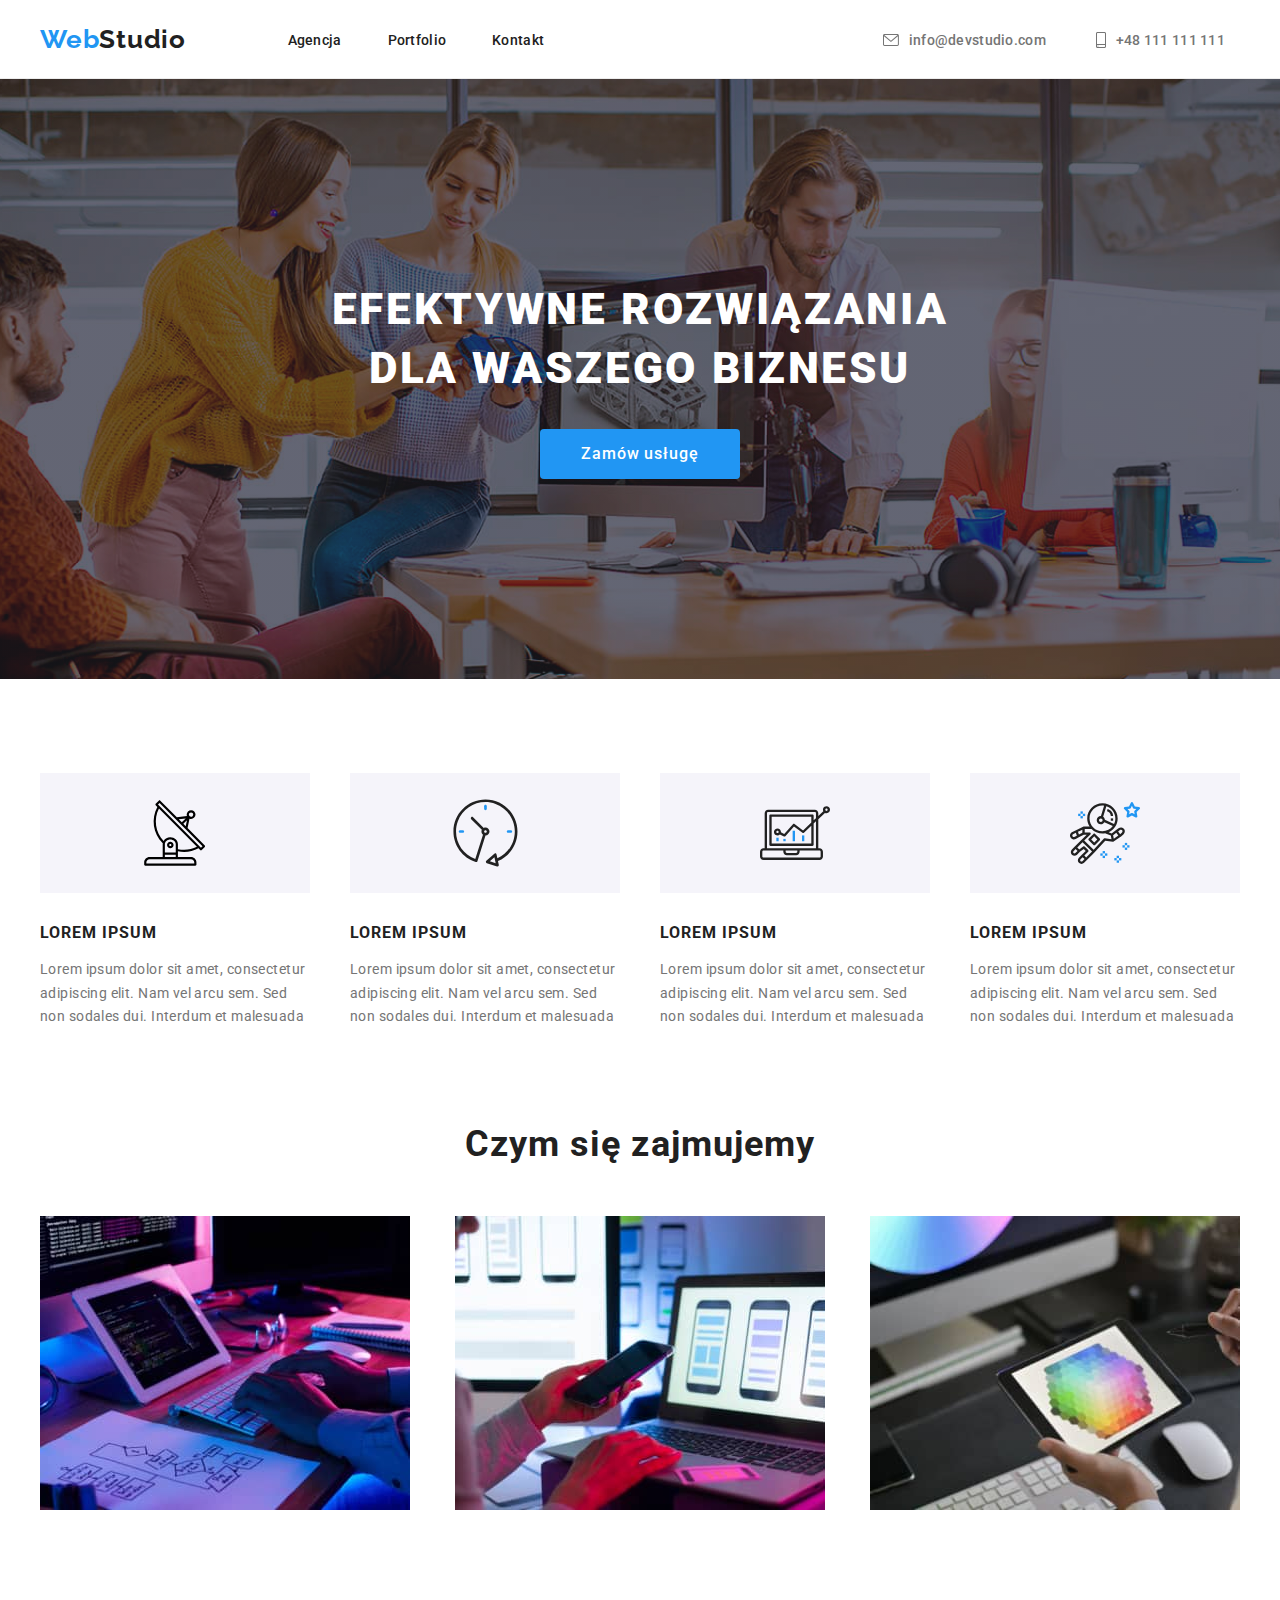
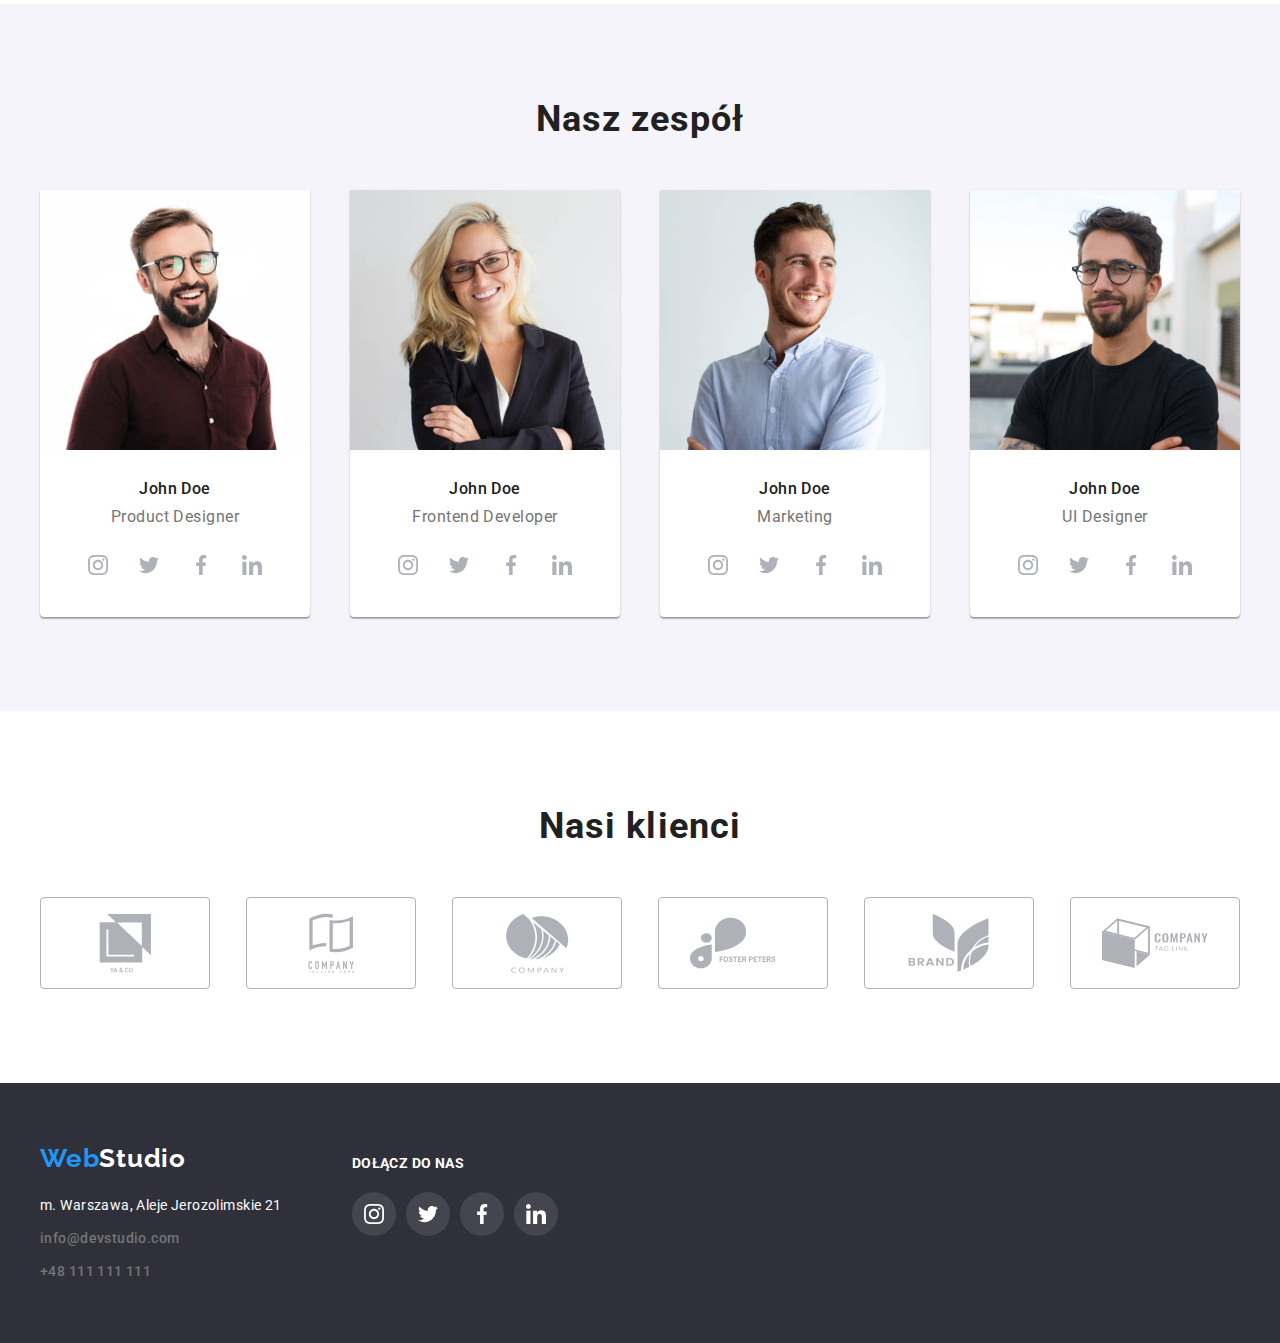
==== index.html @ a98da820 "HW 05" ====
<!DOCTYPE html>
<html lang="pl">
  <!---- ======= H E A D  ======= -->

  <head>
    <title>WebStudio</title>
    <meta charset="utf-8" />
    <meta
      name="desctription"
      content="Efektywne rozwiązania dla Waszego biznesu"
    />
    <link rel="stylesheet" href="css/mordern-normalize.css" />
    <link rel="stylesheet" href="css/styles.css" />
    <link rel="preconnect" href="https://fonts.googleapis.com" />
    <link rel="preconnect" href="https://fonts.gstatic.com" crossorigin />
    <link
      href="https://fonts.googleapis.com/css2?family=Raleway:wght@700&family=Roboto:wght@400;500;700;900&display=swap"
      rel="stylesheet"
    />
  </head>

  <!---- ======= B O D Y ======= -->
  <body>
    <!---- ======= H E A D E R ======= -->

    <header class="header">
      <div class="contanier">
        <nav class="navigation">
          <a href="./index.html" class="navigation-logo logo link1"
            >Web<span class="studioheader">Studio</span></a
          >
          <ul class="navigation-list list">
            <li class="navigation-list-item">
              <a href="" class="link1">Agencja</a>
            </li>
            <li class="navigation-list-item">
              <a href="./portfolio.html" class="link1">Portfolio</a>
            </li>
            <li class="navigation-list-item">
              <a href="" class="link1">Kontakt</a>
            </li>
          </ul>
          <adress class="adress list">
            <ul class="navigation-adress list">    
              <li class="navigation-adress-item">
                  <a href="mailto:info@devstudio.com" class="navigation-center link2">
                  <svg class="navigation-icon" width="16" height="12">
                  <use href="./images/icons.svg#icon-envelope" class="navigation-icon"></use>
                  </svg>
                  info@devstudio.com</a>
              </li>
              <li class="navigation-adress-item">
                  <a href="tel:+48111111111" class="navigation-center link2">
                  <svg class="navigation-icon" width="10" height="16">
                  <use href="./images/icons.svg#icon-smartphone"></use>
                  </svg>
                    +48 111 111 111</a>
              </li>
            </ul>
          </adress>
        </nav>
      </div>
    </header>

    <!---- ======= M A I N ======= -->

    <!---- ======= F I R S T  S E C T I O N ======= -->

    <main>
      <section class="section main-header-background1">
        <div class="main-contanier contanier">
          <h1 class="main-header">EFEKTYWNE ROZWIĄZANIA DLA WASZEGO BIZNESU</h1>
          <button class="button main-button" type="button">Zamów usługę</button>
        </div>
      </section>

      <!---- ======= S E C O N D  S E C T I O N ======= -->

      <section class="section">
        <div class="contanier">
         <ul class="second-section-image-list list">
          <li class="second-section-image-item">
            <div class="second-section-image-contanier">
            <svg class="second-section-image" width="65.32" height="70">
            <use href="./images/icons.svg#icon-antenna"></use>
            </svg>
            </div>
          </li> 
          <li class="second-section-image-item">
            <div class="second-section-image-contanier">
            <svg class="second-section-image" width="66.96" height="70">
            <use href="./images/icons.svg#icon-clock"></use>
            </svg>
            </div>
          </li>
          <li class="second-section-image-item">
            <div class="second-section-image-contanier">
            <svg class="second-section-image" width="70" height="70" >
            <use href="./images/icons.svg#icon-diagram"></use>
            </svg>
            </div>
          </li>
          <li class="second-section-image-item">
            <div class="second-section-image-contanier">
            <svg class="second-section-image" width="70" height="70" >
            <use href="./images/icons.svg#icon-astronaut"></use>
            </svg>
            </div>
          </li>
         </ul>
        </div>
        <div class="contanier">
          <ul class="second-section-list list">
            <li class="second-section-li">
              <h3 class="second-section-head">LOREM IPSUM</h3>
              <p class="second-section-post">
                Lorem ipsum dolor sit amet, consectetur adipiscing elit. Nam vel
                arcu sem. Sed non sodales dui. Interdum et malesuada
              </p>
            </li>
            <li class="second-section-li">
              <h3 class="second-section-head">LOREM IPSUM</h3>
              <p class="second-section-post">
                Lorem ipsum dolor sit amet, consectetur adipiscing elit. Nam vel
                arcu sem. Sed non sodales dui. Interdum et malesuada
              </p>
            </li>
            <li class="second-section-li">
              <h3 class="second-section-head">LOREM IPSUM</h3>
              <p class="second-section-post">
                Lorem ipsum dolor sit amet, consectetur adipiscing elit. Nam vel
                arcu sem. Sed non sodales dui. Interdum et malesuada
              </p>
            </li>
            <li class="second-section-li">
              <h3 class="second-section-head">LOREM IPSUM</h3>
              <p class="second-section-post">
                Lorem ipsum dolor sit amet, consectetur adipiscing elit. Nam vel
                arcu sem. Sed non sodales dui. Interdum et malesuada
              </p>
            </li>
          </ul>
        </div>
      </section>

      <!---- ======= T H I R D  S E C T I O N ======= -->

      <section class="third-section section">
        <div class="contanier">
          <h2 class="third-section-head">Czym się zajmujemy</h2>
          <ul class="third-section-list list">
            <li class="third-section-li">
              <img
                src="images/whatwedo/img.jpg"
                alt="Someone is typing something on the keyboard"
                width="370"
                height="294"
              />
            </li>
            <li class="third-section-li">
              <img
                src="images/whatwedo/img(1).jpg"
                alt="Someone is checking something on their phone"
                width="370"
                height="294"
                class="third-section-li"
              />
            </li>
            <li class="third-section-li">
              <img
                src="images/whatwedo/img(2).jpg"
                alt="Someone is using a color palette on a tablet"
                width="370"
                height="294"
              />
            </li>
          </ul>
        </div>
      </section>

      <!---- ======= C R E W  S E C T I O N ======= -->

      <section class="section crew-section-background">
        <div class="contanier">
          <h2 class="crew-section-head">Nasz zespół</h2>
          <ul class="crew-section-list">
            <li class="crew-section-item list">
              <div>
                <img
                  src="images/crew/img.jpg"
                  alt="John Doe Product Designer"
                  width="270"
                  height="260"
                />
                <h3 class="crew-section-post-head">John Doe</h3>
                <p class="crew-section-post">Product Designer</p>
                <ul class="crew-section-social list">
                  <li class="crew-section-li">
                  <a class="circle link">
                  <svg class="crew-section-icon" width="20" height="20">
                    <use href="./images/icons.svg#icon-instagram"></use>
                  </svg>
                  </a>
                  </li>
                  <li class="crew-section-li">
                  <a class="circle link">
                  <svg class="crew-section-icon" width="20" height="20">
                    <use href="./images/icons.svg#icon-twitter"></use>
                  </svg>
                  </a>
                  </li>
                  <li class="crew-section-li">
                  <a class="circle link">
                  <svg class="crew-section-icon" width="20" height="20">
                    <use href="./images/icons.svg#icon-facebook"></use>
                  </svg>
                  </a>
                  </li>
                  <li class="crew-section-li">
                  <a class="circle link">
                  <svg class="crew-section-icon" width="20" height="20">
                    <use href="./images/icons.svg#icon-linkedin"></use>
                  </svg>
                  </a>
                  </li>
                </ul>   
            </li>
            <li class="crew-section-item list">
              <div>
                <img
                  src="images/crew/img(1).jpg"
                  alt="John Doe Frontend Developer"
                  width="270"
                  height="260"
                />
                <h3 class="crew-section-post-head">John Doe</h3>
                <p class="crew-section-post">Frontend Developer</p>
                <ul class="crew-section-social list">
                  <li class="crew-section-li">
                  <a class="circle link">
                  <svg class="crew-section-icon" width="20" height="20">
                    <use href="./images/icons.svg#icon-instagram"></use>
                  </svg>
                  </a>
                  </li>
                  <li class="crew-section-li">
                  <a class="circle link">
                  <svg class="crew-section-icon" width="20" height="20">
                    <use href="./images/icons.svg#icon-twitter"></use>
                  </svg>
                  </a>
                  </li>
                  <li class="crew-section-li">
                  <a class="circle link">
                  <svg class="crew-section-icon" width="20" height="20">
                    <use href="./images/icons.svg#icon-facebook"></use>
                  </svg>
                  </a>
                  </li>
                  <li class="crew-section-li">
                  <a class="circle link">
                  <svg class="crew-section-icon" width="20" height="20">
                    <use href="./images/icons.svg#icon-linkedin"></use>
                  </svg>
                  </a>
                  </li>
                </ul>
              </div>
            </li>
            <li class="crew-section-item list">
              <div>
                <img
                  src="images/crew/img(2).jpg"
                  alt="John Doe Marketing"
                  width="270"
                  height="260"
                />
                <h3 class="crew-section-post-head">John Doe</h3>
                <p class="crew-section-post">Marketing</p>
                <ul class="crew-section-social list">
                  <li class="crew-section-li">
                  <a class="circle link">
                  <svg class="crew-section-icon" width="20" height="20">
                    <use href="./images/icons.svg#icon-instagram"></use>
                  </svg>
                  </a>
                  </li>
                  <li class="crew-section-li">
                  <a class="circle link">
                  <svg class="crew-section-icon" width="20" height="20">
                    <use href="./images/icons.svg#icon-twitter"></use>
                  </svg>
                  </a>
                  </li>
                  <li class="crew-section-li">
                  <a class="circle link">
                  <svg class="crew-section-icon" width="20" height="20">
                    <use href="./images/icons.svg#icon-facebook"></use>
                  </svg>
                  </a>
                  </li>
                  <li class="crew-section-li">
                  <a class="circle link">
                  <svg class="crew-section-icon" width="20" height="20">
                    <use href="./images/icons.svg#icon-linkedin"></use>
                  </svg>
                  </a>
                  </li>
                </ul>
              </div>
            </li>
            <li class="crew-section-item list">
              <div>
                <img
                  src="images/crew/img(3).jpg"
                  alt="John Doe UI Designer"
                  width="270"
                  height="260"
                />
                <h3 class="crew-section-post-head">John Doe</h3>
                <p class="crew-section-post">UI Designer</p>
                <ul class="crew-section-social list">
                  <li class="crew-section-li">
                  <a class="circle link">
                  <svg class="crew-section-icon" width="20" height="20">
                    <use href="./images/icons.svg#icon-instagram"></use>
                  </svg>
                  </a>
                  </li>
                  <li class="crew-section-li">
                  <a class="circle link">
                  <svg class="crew-section-icon" width="20" height="20">
                    <use href="./images/icons.svg#icon-twitter"></use>
                  </svg>
                  </a>
                  </li>
                  <li class="crew-section-li">
                  <a class="circle link">
                  <svg class="crew-section-icon" width="20" height="20">
                    <use href="./images/icons.svg#icon-facebook"></use>
                  </svg>
                  </a>
                  </li>
                  <li class="crew-section-li">
                  <a class="circle link">
                  <svg class="crew-section-icon" width="20" height="20">
                    <use href="./images/icons.svg#icon-linkedin"></use>
                  </svg>
                  </a>
                  </li>
                </ul>
              </div>
            </li>
          </ul>
        </div>
      </section>
    </main>

    <!---- ======= O U R  C L I E N T S ======= -->

    <section class="section" >
      <div class="contanier">
        <h2 class="ourclients-head">Nasi klienci</h2> 
        <ul class="ourclients-list list">
          <li class="ourclients-list-item">
            <a href="" class="ourclients-list-link">
              <svg class="ourclients-icon" width="106" height="60">
              <use href="./images/icons.svg#icon-yaco"></use>
              </svg>
            </a>
          </li>
          <li class="ourclients-list-item">
            <a href="" class="ourclients-list-link">
            <svg class="ourclients-icon" width="106" height="60">
              <use href="./images/icons.svg#icon-companytaglinehere"></use>
            </svg>
            </a>
          </li>
          <li class="ourclients-list-item">
            <a href="" class="ourclients-list-link">
            <svg class="ourclients-icon" width="106" height="60">
              <use href="./images/icons.svg#icon-company"></use>
            </svg>
            </a>
          </li>
          <li class="ourclients-list-item">
            <a href="" class="ourclients-list-link">
              <svg class="ourclients-icon" width="106" height="60">
              <use href="./images/icons.svg#icon-fosterpeters"></use>
              </svg>
            </a>
          </li>
          <li class="ourclients-list-item">
            <a href="" class="ourclients-list-link">
            <svg class="ourclients-icon" width="106" height="60">
              <use href="./images/icons.svg#icon-brand"></use>
            </svg>
            </a>
          </li>
          <li class="ourclients-list-item">
            <a href="" class="ourclients-list-link">
            <svg class="ourclients-icon" width="106" height="60">
              <use href="./images/icons.svg#icon-companytagline"></use>
            </svg>
            </a>
          </li>   
        </ul>
       </div>
    </section>

    <!---- ======= F O O T E R ======= -->

    <footer>
      <div class="footer-contanier contanier">
        <div class="footer-adress">
        <a href="./index.html" class="logo">Web<span class="studiofooter">Studio</spasn></a>
        <address class="footer-adress1">m. Warszawa, Aleje Jerozolimskie 21
     </address>
        <address>
          <ul class="list">
            <li class="footer-adress2">
              <a href="mailto:info@devstudio.com" class="link2">info@devstudio.com</a>
            </li>
            <li class="footer-adress2">
              <a href="tel:+48111111111" class="link2">+48 111 111 111</a>
            </li>
          </ul>
        </address>
        </div>
        <div class="footer-social">
          <h2 class="footer-joinus">DOŁĄCZ DO NAS</h2>
          <ul class="footer-social-list list">
                  <li class="footer-li">
                  <a class="footer-circle link">
                  <svg class="footer-icon" width="20" height="20">
                    <use href="./images/icons.svg#icon-instagram"></use>
                  </svg>
                  </a>
                  </li>
                  <li class="footer-li">
                  <a class="footer-circle link">
                  <svg class="footer-icon" width="20" height="20">
                    <use href="./images/icons.svg#icon-twitter"></use>
                  </svg>
                  </a>
                  </li>
                  <li class="footer-li">
                  <a class="footer-circle link">
                  <svg class="footer-icon" width="20" height="20">
                    <use href="./images/icons.svg#icon-facebook"></use>
                  </svg>
                  </a>
                  </li>
                  <li class="footer-li">
                  <a class="footer-circle link">
                  <svg class="footer-icon" width="20" height="20">
                    <use href="./images/icons.svg#icon-linkedin"></use>
                  </svg>
                  </a>
                  </li>
                </ul>
        </div>
      </div>
    </footer>
  </body>
</html>
---- css/styles.css ----
:root {
  --text-color: #212121;
  --text-color2: #ffffff;
  --text-color3: #757575;
  --brand-color: #2196f3;
  --bacground-color1: #2f303a;
  --background-contanier-color1: #F5F4FA;
  --our-clients-vector-fill: #AFB1B8;
  --main-font: 'Roboto', 'Raleway', sans-serif;
}

/* ======= G E N E R A L ======= */

body {
  font-family: var(--main-font);
  color: var(--text-color);
  font-size: 14px;
}

h1,
h2,
h3,
h4,
h5,
h6 {
  margin: 0;
  padding: 0;
}

ul,
ol {
  margin: 0;
  padding: 0;
}

p {
  margin: 0;
  padding: 0;
}

img {
  display: block;
}

address {
  line-height: 1.71em;
}

.contanier {
  max-width: 1200px;
  margin: 0 auto;
}

.section {
  padding-top: 94px;
  padding-left: 15px;
  padding-bottom: 94px;
  padding-right: 15px;
}

/* ======= L I N K S  ======= */

.list {
  list-style: none;
}

.link1 {
  color: var(--text-color);
  font-weight: 500;
  text-decoration: none;
}

.link2 {
  color: var(--text-color3);
  font-weight: 500;
  text-decoration: none;
}

.link1:hover,
.link2:hover {
  color: var(--brand-color);
}

.link1:focus,
.link2:focus {
  color: var(--brand-color);
}

.logo {
  font-family: 'Raleway';
  color: var(--brand-color);
  text-decoration: none;
  font-style: normal;
  font-weight: 700;
  font-size: 26px;
  line-height: 1.17em;
  letter-spacing: 0.03em;
}

.studioheader {
  color: var(--text-color);
}

.studiofooter {
  color: var(--text-color2);
}

/* ======= B U T T O N S ======= */

.button {
  background-color: var(--brand-color);
  color: var(--text-color2);
  font-size: 16px;
  width: 200px;
  font-weight: 500;
  border: none;
  text-align: center;
  cursor: pointer;
  border-radius: 4px;
  line-height: 1.6em;
  font-family: inherit;
  white-space: nowrap;
}

.button:active,
.button:focus,
.button:hover {
  
}

/* ======= H E A D E R ======= */

.header {
  border-bottom: 1px solid #ececec;
}

.navigation {
  display: flex;
  justify-content: space-between;
  letter-spacing: 0.02em;
}

.navigation-logo {
  margin: 24px 93px 24px 0;
}

.navigation-list {
  display: flex;
  margin-top: 32px;
  margin-right: 330px;
}

.navigation-icon {
  margin-right: 10px;
  cursor: pointer;
  fill: currentColor;
}

.navigation-adress-item:active,
.navigation-adress-item:focus,
.navigation-adress-item:hover {
   fill: var(--brand-color);
   color: var(--brand-color);
}



.navigation-list-item:not(:last-child) {
  margin-right: 46px;
}

.header {
  margin-left: auto;
}

.navigation-adress {
  display: flex;
  align-items: center;
  letter-spacing: 0.02em;
  margin-right: 15px;
  margin-top: 32px; 
}

.navigation-adress-item {
 display: flex;
 align-items: center;
}

.navigation-center {
  display: flex;
  align-items: center;
}

.navigation-adress-item:not(:last-child) {
  margin-right: 50px;
}



/* ======= M A I N ======= */

/* ======= F I R S T  S E C T I O N ======= */

.main-contanier {
  display: flex;
  flex-direction: column;
  align-items: center;
}

.main-header {
  font-size: 44px;
  font-weight: 900;
  font-style: normal;
  line-height: 1.36em;
  letter-spacing: 0.06em;
  text-align: center;
  color: var(--text-color2);
  width: 696px;
  padding-bottom: 30px;
} 
 
.main-header-background1 {
  background-image:  
                linear-gradient(rgba(47, 48, 58, 0.4),
                rgba(47, 48, 58, 0.4),
                rgba(47, 48, 58, 0.4),
                rgba(47, 48, 58, 0.4)),
                url("../images/background/backgroundteam.png");
  min-height: 600px;
  background-size: 1600px;
  background-repeat: no-repeat;
  background-position: center;
  display: flex;
  flex-direction: column;
  justify-content: center;
}

.main-button {
  width: 200px;
  height: 50px;
  justify-content: space-evenly;
  letter-spacing: 0.06em;
}

/* ======= S E C O N D  S E C T I O N ======= */

.second-section-image-list {
  display: flex;
  justify-content: space-between;
}

.second-section-image-contanier {
  width: 270px;
  background-color: var(--background-contanier-color1);
  margin-bottom: 30px;
  display: flex;
  justify-content: center;
}

.second-section-image {
  margin: 25px 0 25px 0;
}

.second-section-list {
  display: flex;
  align-items: center;
  justify-content: space-between;
}

.second-section-head {
  font-weight: 700;
  line-height: 1.17em;
  letter-spacing: 0.06em;
}

.second-section-post {
  color: var(--text-color3);
  line-height: 1.71em;
  letter-spacing: 0.03em;
  margin-top: 15px;
  max-width: 270px;
}

/* ======= T H I R D  S E C T I O N ======= */

.third-section {
  padding-top: 0;
}

.third-section-head {
  text-align: center;
  font-size: 36px;
  font-weight: 700;
  line-height: 1.17em;
  letter-spacing: 0.03em;
  margin-bottom: 50px;  
}

.third-section-list {
  display: flex;
  justify-content: space-between;
  align-items: center;
 
}
 
/* ======= C R E W  S E C T I O N ======= */

.crew-section-background {
  background-color: #F5F4FA;
}
.crew-section-head {
  text-align: center;
  font-size: 36px;
  font-weight: 700;
  line-height: 1.17em;
  letter-spacing: 0.03em;
  margin-bottom: 50px;
}

.crew-section-list {
  display: flex;
  justify-content: space-between;
  align-items: center;
}

.crew-section-item {
  background-color: var(--text-color2);
  box-shadow: 0px 1px 3px rgba(0, 0, 0, 0.12), 0px 1px 1px rgba(0, 0, 0, 0.14), 0px 2px 1px rgba(0, 0, 0, 0.2);
  border-radius: 0px 0px 4px 4px;
}
    
.crew-section-post-head {
  font-size: 16px;
  font-weight: 500;
  line-height: 1.17em;  
  letter-spacing: 0.03em;
  text-align: center;
  margin-top: 30px
}

.crew-section-post {
  font-size: 16px;
  color:var(--text-color3); 
  line-height: 1.17;
  letter-spacing: 0.03em;
  text-align: center;
  margin: 10px 0 0 0;  
}

.crew-section-social {
  display: flex;
  align-items: center;
  justify-content: space-around;
  margin-bottom: 30px;
  margin-left: 32px;
  margin-right: 32px;
  margin-top: 16px;
 
}

.crew-section-li {
  padding: 0;
  margin: 0;
  display: flex;
  justify-content: space-around;
}


.circle {
  display: flex;
  width: 44px;
  height: 44px;
  border-radius: 50%;
  justify-content: center;
  align-items: center;
  cursor: pointer;
  fill: var(--text-color2);
}

.circle:active,
.circle:focus,
.circle:hover {
  background-color: var(--brand-color);
  fill: var(--text-color2);
}

.crew-section-icon {
  fill: var(--our-clients-vector-fill);
}

.circle:active,
.circle:focus,
.circle:hover > .crew-section-icon {
  fill: var(--text-color2);
}

/* ======= O U R  C L I E N T S ======= */

.ourclients-head {
  text-align: center;
  font-size: 36px;
  font-weight: 700;
  line-height: 1.17em;
  letter-spacing: 0.03em;
  margin-bottom: 50px;
}

.ourclients-list {
  display: flex;
  justify-content: space-between;
}

.ourclients-icon {
  display: flex;
  fill: var(--our-clients-vector-fill);
  
}

.ourclients-list-item {
  display: flex;
  align-items: center;
  justify-content: center;
  width: 170px;
  height: 92px;
  border: 1px solid #afb1b8;
  border-radius: 4px;

}

.ourclients-list-link {

}

.ourclients-list-item:active,
.ourclients-list-item:hover,
.ourclients-list-item:focus {
  border-color: var(--brand-color);
  cursor: pointer;
}

.ourclients-list-item:active svg,
.ourclients-list-item:hover svg,
.ourclients-list-item:focus svg {
  fill:  var(--brand-color);
  cursor: pointer;
}




/* ======= P O R T F O L I O  B U T T O N S ======= */

.buttons-section {
  padding-bottom: 50px;
}

.portfolio-button-list {
  display: flex;
  justify-content: center;
}

.portfolio-button {
  background-color: var(--background-contanier-color1);
  color: var(--text-color);
  width: auto;
  letter-spacing: 0.03em;
  display: flex;
  justify-content: center;
  text-align: center;
  margin-left: 8px;
  padding:6px 22px 6px 22px;
}

.portfolio-button:active,
.portfolio-button:focus,
.portfolio-button:hover {
  background-color: var(--brand-color);
  color: var(--text-color2);
  box-shadow: 0px 3px 1px rgba(0, 0, 0, 0.1), 0px 1px 2px rgba(0, 0, 0, 0.08), 0px 2px 2px rgba(0, 0, 0, 0.12);
  border-radius: 4px;
}

/* ======= P O R T F O L I O ======= */

.portfolio-section {
  padding-top: 0px;
}

.portfolio-list {
  display: flex;
  flex-wrap: wrap;
  justify-content: space-between;
  align-items: center;
}

.portfolio-item {
  margin-bottom: 30px;
}

.portfolio-item:active,
.portfolio-item:focus,
.portfolio-item:hover {
  box-shadow: 0px 1px 1px rgba(0, 0, 0, 0.12), 
              0px 4px 4px rgba(0, 0, 0, 0.06), 
              1px 4px 6px rgba(0, 0, 0, 0.16);
  cursor: pointer;
}

.portfolio-item-duble {
  border-right: 1px solid #eeeeee;
  border-bottom: 1px solid #eeeeee;
  border-left: 1px solid #eeeeee;
  border-top: 0;
  padding-top: 20px;
}

.portfolio-title {
  font-size: 18px;
  margin: 0 24px 0 24px;
  line-height: 2em;
  letter-spacing: 0.06em;
}

.portfolio-text {
  color: var(--text-color3);
  font-size: 16px;
  margin: 4px 24px 20px 24px;
  line-height: 1.9em;
  letter-spacing: 0.03em  
}

/* ======= F O O T E R ======= */

footer {
  background-color: var(--bacground-color1);
}

footer .contanier {
  padding: 60PX 0 60px 0;
}

.footer {
}

.footer-contanier {
  display: flex;
}

.footer-adress1 {
  font-size: 14px;
  font-style: normal;
  color: var(--text-color2);
  line-height: 1.71em;
  letter-spacing: 0.03em;
  margin-top: 20px;
}

.footer-adress2 {
  font-size: 14px;
  font-style: normal;
  color:rgba(255, 255, 255, 0.6);
  line-height: 1.71em;
  letter-spacing: 0.03em;
  margin-top: 9px;
}

.footer-social {
  margin-left: 70px;
}

.footer-joinus {
  font-size: 14px;
  font-weight: 700;
  line-height: 1.17em;
  letter-spacing: 0.03em;
  color: var(--text-color2);
  margin-top: 12px;
}

.footer-social-list {
  display: flex;
  margin-top: 20px;
}

.footer-li {
  margin-right: 10px;
}

.footer-circle {
  display: flex;
  width: 44px;
  height: 44px;
  border-radius: 50%;
  justify-content: center;
  align-items: center;
  cursor: pointer;
  fill: var(--text-color2);
  background-color: #FFFFFF1A;
}

.footer-circle:active,
.footer-circle:focus,
.footer-circle:hover {
  background-color: var(--brand-color);
}

/* =======
.portfolio-title {
  font-size: 18px;
  font-weight: 700;
}

.portfolio-text {
  font-size: 16px;
}
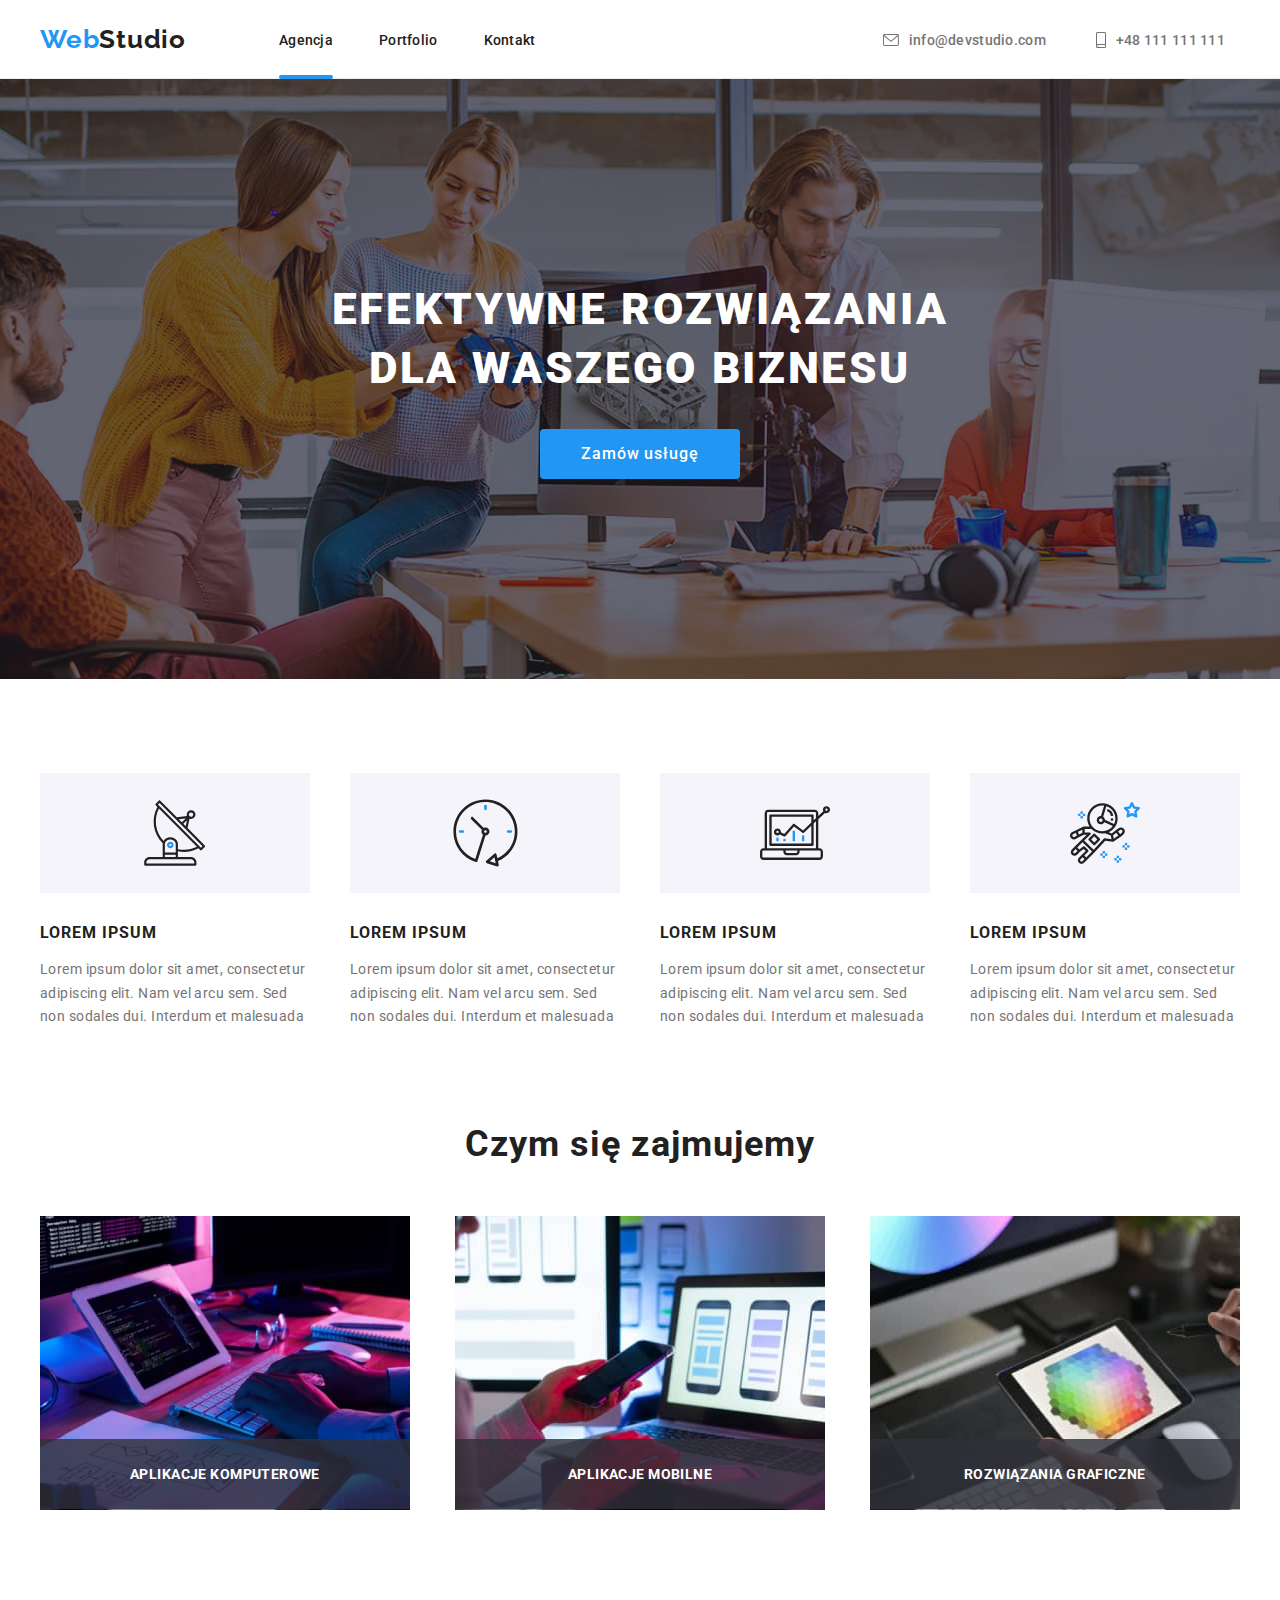
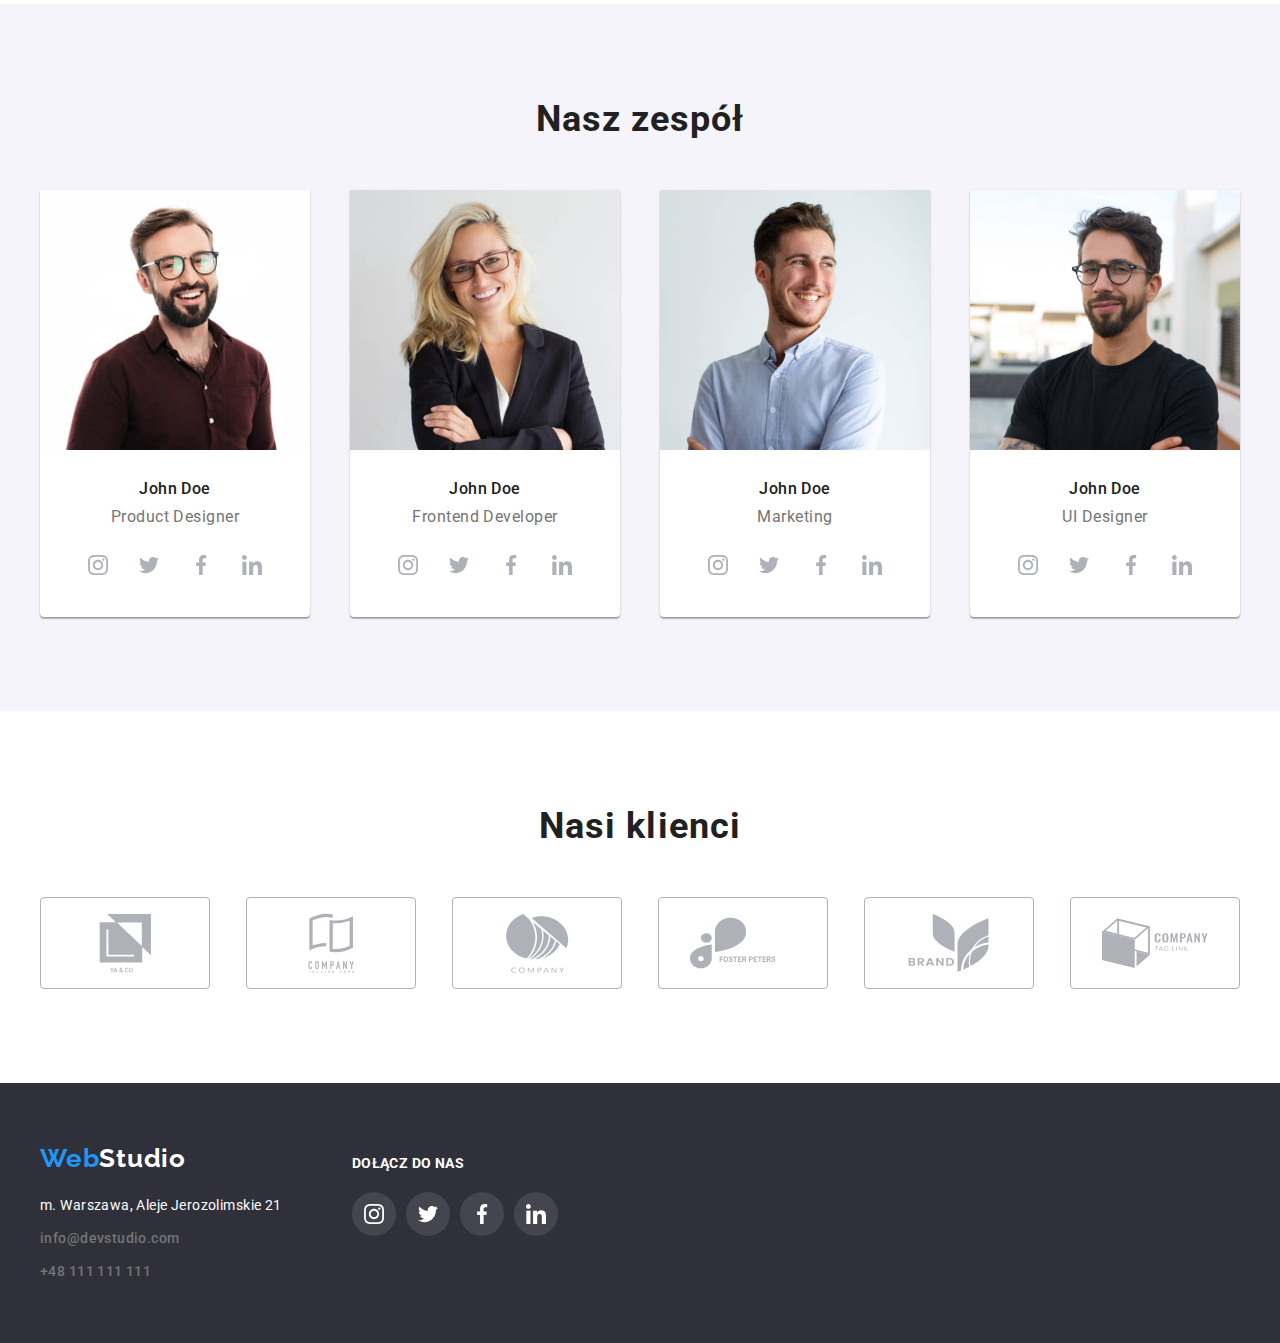
==== commit d9a277e7: "HW 5" ====
--- a/index.html
+++ b/index.html
@@ -31,13 +31,13 @@
           >
           <ul class="navigation-list list">
             <li class="navigation-list-item">
-              <a href="" class="link1">Agencja</a>
+              <a href="./index.html" class="navigation-list-link link1 activepage">Agencja</a>
             </li>
             <li class="navigation-list-item">
-              <a href="./portfolio.html" class="link1">Portfolio</a>
+              <a href="./portfolio.html" class="navigation-list-link link1">Portfolio</a>
             </li>
             <li class="navigation-list-item">
-              <a href="" class="link1">Kontakt</a>
+              <a href="" class="navigation-list-link link1">Kontakt</a>
             </li>
           </ul>
           <adress class="adress list">
@@ -70,7 +70,7 @@
       <section class="section main-header-background1">
         <div class="main-contanier contanier">
           <h1 class="main-header">EFEKTYWNE ROZWIĄZANIA DLA WASZEGO BIZNESU</h1>
-          <button class="button main-button" type="button">Zamów usługę</button>
+          <button class="button main-button" type="button" data-modal-open>Zamów usługę</button>
         </div>
       </section>
 
@@ -156,6 +156,7 @@
                 width="370"
                 height="294"
               />
+              <p class="third-section-post">APLIKACJE KOMPUTEROWE</p>
             </li>
             <li class="third-section-li">
               <img
@@ -165,6 +166,7 @@
                 height="294"
                 class="third-section-li"
               />
+             <p class="third-section-post">APLIKACJE MOBILNE</p>
             </li>
             <li class="third-section-li">
               <img
@@ -173,6 +175,7 @@
                 width="370"
                 height="294"
               />
+              <p class="third-section-post">ROZWIĄZANIA GRAFICZNE</p>
             </li>
           </ul>
         </div>
@@ -415,7 +418,7 @@
         <div class="footer-adress">
         <a href="./index.html" class="logo">Web<span class="studiofooter">Studio</spasn></a>
         <address class="footer-adress1">m. Warszawa, Aleje Jerozolimskie 21
-     </address>
+        </address>
         <address>
           <ul class="list">
             <li class="footer-adress2">
@@ -430,37 +433,54 @@
         <div class="footer-social">
           <h2 class="footer-joinus">DOŁĄCZ DO NAS</h2>
           <ul class="footer-social-list list">
-                  <li class="footer-li">
-                  <a class="footer-circle link">
-                  <svg class="footer-icon" width="20" height="20">
-                    <use href="./images/icons.svg#icon-instagram"></use>
-                  </svg>
-                  </a>
-                  </li>
-                  <li class="footer-li">
-                  <a class="footer-circle link">
-                  <svg class="footer-icon" width="20" height="20">
-                    <use href="./images/icons.svg#icon-twitter"></use>
-                  </svg>
-                  </a>
-                  </li>
-                  <li class="footer-li">
-                  <a class="footer-circle link">
-                  <svg class="footer-icon" width="20" height="20">
-                    <use href="./images/icons.svg#icon-facebook"></use>
-                  </svg>
-                  </a>
-                  </li>
-                  <li class="footer-li">
-                  <a class="footer-circle link">
-                  <svg class="footer-icon" width="20" height="20">
-                    <use href="./images/icons.svg#icon-linkedin"></use>
-                  </svg>
-                  </a>
-                  </li>
-                </ul>
+            <li class="footer-li">
+              <a class="footer-circle link">
+              <svg class="footer-icon" width="20" height="20">
+                <use href="./images/icons.svg#icon-instagram"></use>
+              </svg>
+              </a>
+            </li>
+            <li class="footer-li">
+              <a class="footer-circle link">
+              <svg class="footer-icon" width="20" height="20">
+                <use href="./images/icons.svg#icon-twitter"></use>
+              </svg>
+              </a>
+            </li>
+            <li class="footer-li">
+              <a class="footer-circle link">
+              <svg class="footer-icon" width="20" height="20">
+                <use href="./images/icons.svg#icon-facebook"></use>
+              </svg>
+              </a>
+            </li>
+            <li class="footer-li">
+              <a class="footer-circle link">
+              <svg class="footer-icon" width="20" height="20">
+                <use href="./images/icons.svg#icon-linkedin"></use>
+              </svg>
+              </a>
+            </li>
+          </ul>
         </div>
       </div>
     </footer>
+
+    <!---- ======= B A C K D R O P ======= -->
+
+    <div class="backdrop is-hidden" data-modal>
+      <div class="modal">
+        <button class="close-btn" data-modal-close>
+         <svg class="x" width="18" height="18">
+           <use href="./images/icons.svg#icon-close"></use>
+          </svg>
+        </button> 
+      </div>
+     </div>
+    
+    
+     <script src="./js/modal.js"></script>
+
   </body>
+  
 </html>
--- a/css/styles.css
+++ b/css/styles.css
@@ -7,6 +7,7 @@
   --background-contanier-color1: #F5F4FA;
   --our-clients-vector-fill: #AFB1B8;
   --main-font: 'Roboto', 'Raleway', sans-serif;
+  --transition: 250ms cubic-bezier(0.4, 0, 0.2, 1);
 }
 
 /* ======= G E N E R A L ======= */
@@ -104,6 +105,7 @@
 .studiofooter {
   color: var(--text-color2);
 }
+
 
 /* ======= B U T T O N S ======= */
 
@@ -147,7 +149,12 @@
 .navigation-list {
   display: flex;
   margin-top: 32px;
-  margin-right: 330px;
+  margin-right: auto;
+}
+
+.navigation-list-link {
+  transition: var(--transition);
+  transition-property: color;
 }
 
 .navigation-icon {
@@ -156,25 +163,32 @@
   fill: currentColor;
 }
 
+
 .navigation-adress-item:active,
 .navigation-adress-item:focus,
 .navigation-adress-item:hover {
-   fill: var(--brand-color);
    color: var(--brand-color);
 }
-
-
 
 .navigation-list-item:not(:last-child) {
   margin-right: 46px;
 }
-
+.activepage::after {
+  content: "";
+  border-top: 4px solid var(--brand-color);
+  border-radius: 2px;
+  display: block;
+  top: 27px;
+  position: relative;
+
+}
 .header {
   margin-left: auto;
 }
 
 .navigation-adress {
   display: flex;
+  flex-wrap: wrap;
   align-items: center;
   letter-spacing: 0.02em;
   margin-right: 15px;
@@ -189,6 +203,8 @@
 .navigation-center {
   display: flex;
   align-items: center;
+  transition: var(--transition);
+  transition-property: color, fill;
 }
 
 .navigation-adress-item:not(:last-child) {
@@ -302,6 +318,32 @@
   align-items: center;
  
 }
+
+.third-section-li {
+  position: relative;
+}
+
+.third-section-label {
+ 
+  
+
+}
+
+.third-section-post {
+  display: flex;
+  justify-content: space-around;
+  align-items: center;
+  font-weight: 700;
+  line-height: 1,17em;
+  width: 370px;
+  height: 70px;
+  background-color: rgba(47, 48, 58, 0.8);
+  position: absolute;
+  top: 76%;
+  color: var(--text-color2);
+  letter-spacing: 0.03em;
+
+}
  
 /* ======= C R E W  S E C T I O N ======= */
 
@@ -375,6 +417,8 @@
   align-items: center;
   cursor: pointer;
   fill: var(--text-color2);
+  transition: var(--transition);
+  transition-property: fill, background-color;
 }
 
 .circle:active,
@@ -413,6 +457,8 @@
 .ourclients-icon {
   display: flex;
   fill: var(--our-clients-vector-fill);
+  transition: var(--transition);
+  transition-property: fill;
   
 }
 
@@ -424,11 +470,12 @@
   height: 92px;
   border: 1px solid #afb1b8;
   border-radius: 4px;
+  transition: var(--transition);
+  transition-property: border-color;
 
 }
 
 .ourclients-list-link {
-
 }
 
 .ourclients-list-item:active,
@@ -469,6 +516,8 @@
   text-align: center;
   margin-left: 8px;
   padding:6px 22px 6px 22px;
+  transition: var(--transition);
+  transition-property: color, background, box-shadow;
 }
 
 .portfolio-button:active,
@@ -494,7 +543,11 @@
 }
 
 .portfolio-item {
+  position: relative;
+  overflow: hidden;
   margin-bottom: 30px;
+  transition: var(--transition);
+  transition-property: box-shadow;
 }
 
 .portfolio-item:active,
@@ -504,9 +557,39 @@
               0px 4px 4px rgba(0, 0, 0, 0.06), 
               1px 4px 6px rgba(0, 0, 0, 0.16);
   cursor: pointer;
+  transition: var(--transition); 
+  transition-property: box-shadow;
+}
+
+.portfolio-item:hover .overlay {
+   transform: translatey(0);
+   transition: var(--transition);
+   transition-property: transform;
+}
+
+.overlay {
+  position: absolute;
+  width: 100%;
+  height: 100%;
+  top: 0;
+  left: 0;
+  background-color: rgba(33, 150, 243, 0.9);
+  transform: translateY(100%);
+}
+
+
+.overlay-post {
+  position: absolute;
+  font-size: 18px;
+  letter-spacing: 0.03em;
+  color: var(--text-color2);
+  margin: 49px 45px 49px 24px;
+  line-height: 1.55em;
 }
 
 .portfolio-item-duble {
+  position: relative;
+  background: var(--text-color2);
   border-right: 1px solid #eeeeee;
   border-bottom: 1px solid #eeeeee;
   border-left: 1px solid #eeeeee;
@@ -596,6 +679,8 @@
   cursor: pointer;
   fill: var(--text-color2);
   background-color: #FFFFFF1A;
+  transition: var(--transition);
+  transition-property: background-color;
 }
 
 .footer-circle:active,
@@ -604,6 +689,64 @@
   background-color: var(--brand-color);
 }
 
+/* ======= B A C K D R O P ======= */
+
+.backdrop {
+  position: fixed;
+  left: 0;
+  top: 0;
+  width: 100%;
+  height: 100%;
+  background-color: rgba(0, 0, 0, 0.2);
+  transition: var(--transition);
+  transition-property: transform, visibility, opacity;
+  
+  
+}
+
+.modal {
+  position: absolute;
+  left: 50%;
+  top: 50%;
+  transform: translate(-50%,-50%);
+  width: 528px;
+  min-height: 581px;
+  background-color: var(--text-color2);
+  transition: var(--transition);
+  transition-property: transform;
+}
+
+.close-btn {
+  position: absolute;
+  top: 8px;
+  right: 8px;
+  width: 30px;
+  height: 30px;
+  border: 1px solid rgba(0, 0, 0, 0.1);
+  background-color: var(--text-color2);
+  border-radius: 50%;
+  cursor: pointer;  
+}
+
+.x {
+  position: absolute;
+  top: 50%;
+  left: 50%;
+  transform: translate(-50%, -50%);
+}
+
+.is-hidden {
+  opacity: 0;
+  visibility: hidden;
+  pointer-events: none;
+  transform: translate(100%);
+}
+
+
+
+
+
+
 /* =======
 .portfolio-title {
   font-size: 18px;
